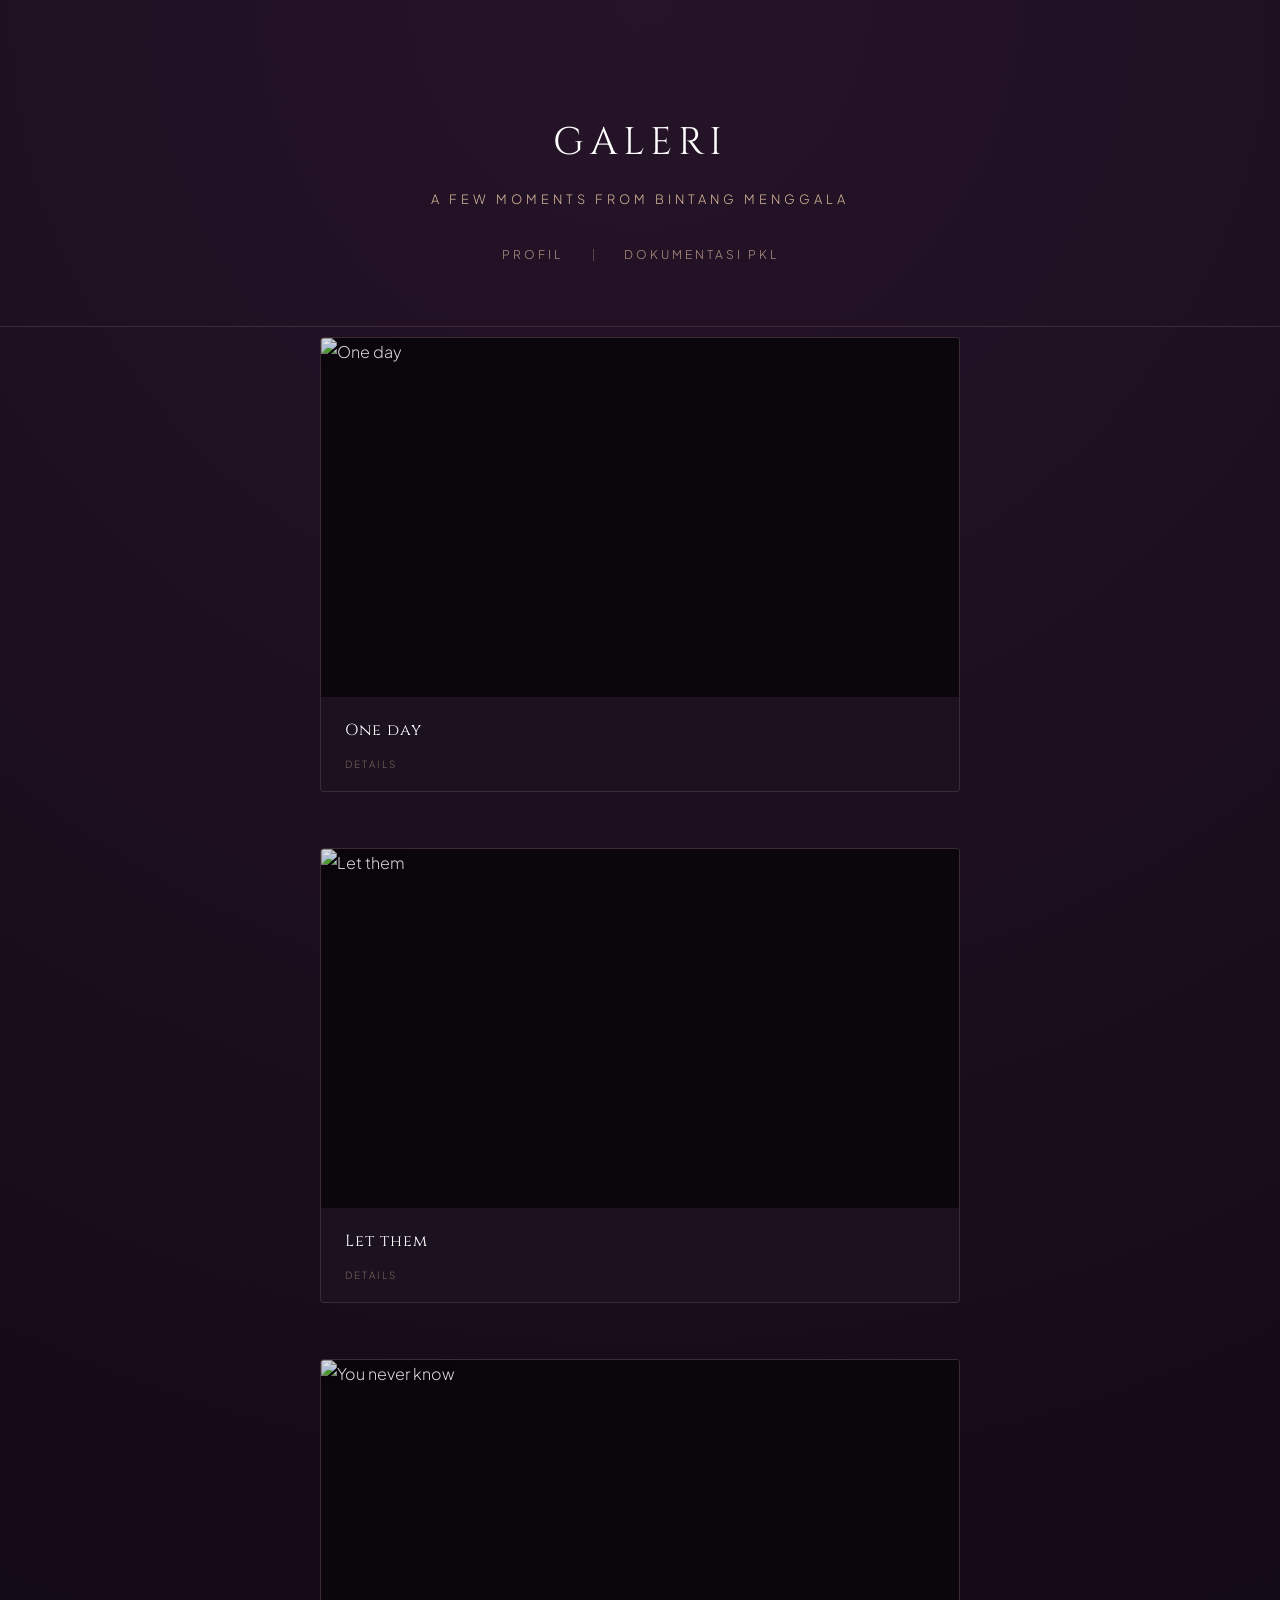
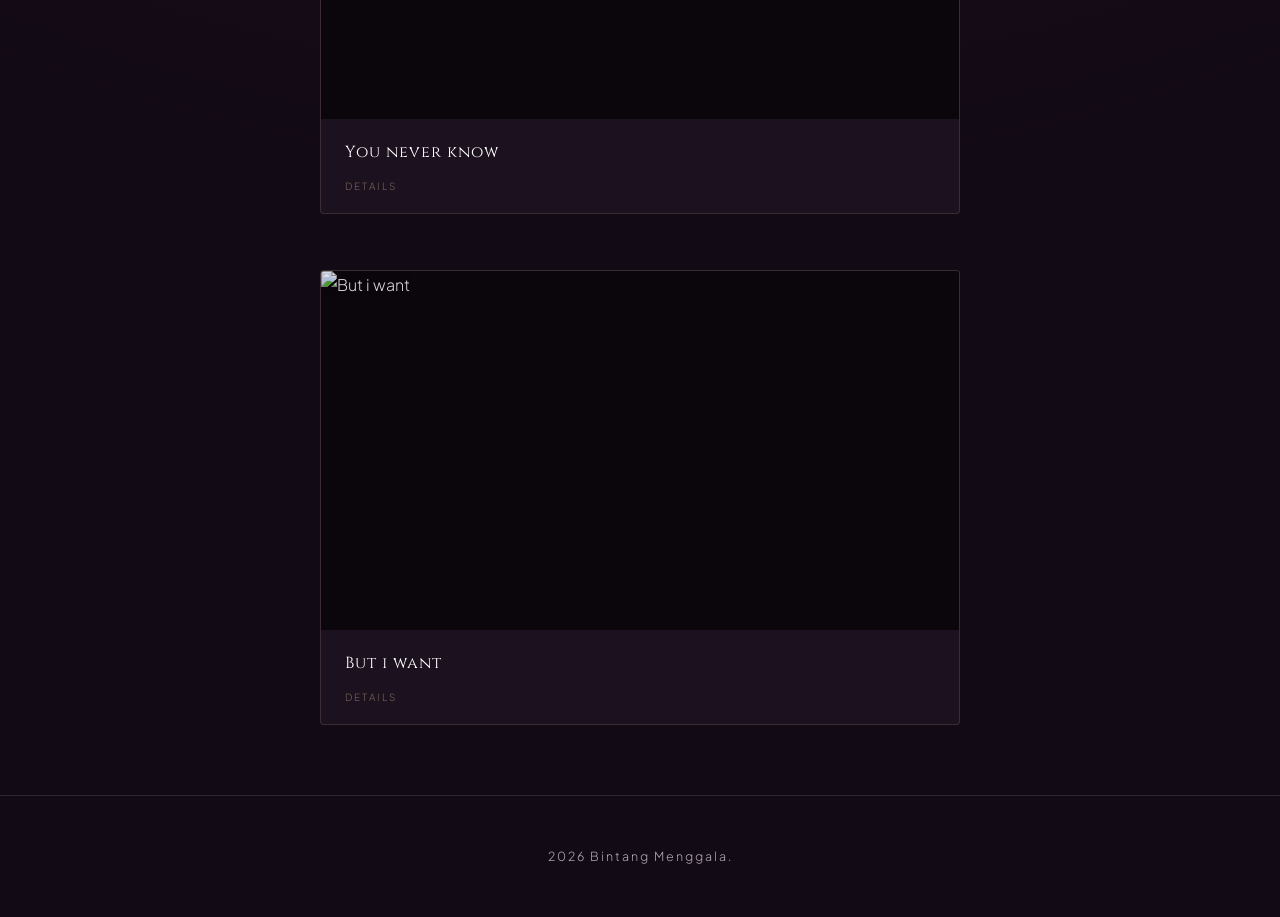
==== galeri.html @ 877e6354 "Add files via upload" ====
<!DOCTYPE html>
<html lang="id">
<head>
    <meta charset="UTF-8">
    <meta name="viewport" content="width=device-width, initial-scale=1.0">
    <title>Galeri — Bintang Menggala</title>

    <link rel="preconnect" href="https://fonts.googleapis.com">
    <link rel="preconnect" href="https://fonts.gstatic.com" crossorigin>
    <link href="https://fonts.googleapis.com/css2?family=Cinzel:wght@400&family=Plus+Jakarta+Sans:wght@300;400&display=swap" rel="stylesheet">

    <link rel="stylesheet" href="style.css">
</head>
<body>

    <header>
        <div class="container">
            <h1>GALERI</h1>
            <p>A few moments from Bintang Menggala</p>

            <nav class="header-nav" aria-label="Navigasi utama">
                <a href="index.html" class="btn-nav">Profil</a>
                <span class="nav-divider" aria-hidden="true"></span>
                <a href="https://bintangmenggala0-creator.github.io/PKL-BINTANG/" class="btn-nav" target="_blank" rel="noopener noreferrer">Dokumentasi PKL</a>
            </nav>
        </div>
    </header>

    <main class="container">
        <section class="gallery-section">
            <div class="gallery-grid" id="profile-gallery"></div>
        </section>
    </main>

    <div id="lightbox" class="lightbox-overlay">
        <div class="lightbox-container">
            <span id="lightbox-close" class="lightbox-close">&times;</span>
            <img id="lightbox-img" class="lightbox-img" src="" alt="Fullscreen Image">
            <div class="lightbox-caption">
                <h3 id="lightbox-title"></h3>
                <p id="lightbox-desc"></p>
            </div>
        </div>
    </div>

    <footer>
        <p>2026 Bintang Menggala.</p>
    </footer>

    <script src="data-gallery.js"></script>
    <script src="script.js"></script>
</body>
</html>
---- style.css ----
:root {
    --bg-dark: #120a14;
    --bg-card: #1c111e;
    --bg-card-hover: #241627;
    --accent-gold: #e6c8a5;
    --accent-gold-muted: rgba(230, 200, 165, 0.4);
    --border-gold: rgba(230, 200, 165, 0.15);
    --text-light: #f5f3f7;
    --text-muted: #b5a8b7;
    /* Luxury micro-interaction rhythm — slow, soft, deliberate */
    --ease-luxury: cubic-bezier(0.22, 1, 0.36, 1);
    --ease-luxury-out: cubic-bezier(0.16, 1, 0.3, 1);
    --dur-fast: 0.45s;
    --dur-base: 0.6s;
    --dur-slow: 0.85s;
}

* {
    margin: 0;
    padding: 0;
    box-sizing: border-box;
}

@media (min-width: 769px) {
    body {
        cursor: url('data:image/svg+xml;utf8,<svg xmlns="http://www.w3.org/2000/svg" width="20" height="20" viewBox="0 0 20 20"><circle cx="10" cy="10" r="7" fill="none" stroke="%23e6c8a5" stroke-width="1.5"/></svg>') 10 10, auto;
    }

    a, button, .profile-card, .detail-toggle, .card, .img-container, .lightbox-close {
        cursor: url('data:image/svg+xml;utf8,<svg xmlns="http://www.w3.org/2000/svg" width="26" height="26" viewBox="0 0 26 26"><circle cx="13" cy="13" r="10" fill="none" stroke="%23e6c8a5" stroke-width="2"/></svg>') 13 13, pointer !important;
    }
}

html {
    background-color: var(--bg-dark);
}

body {
    font-family: 'Plus Jakarta Sans', sans-serif;
    font-weight: 300;
    background-color: var(--bg-dark);
    color: var(--text-light);
    line-height: 1.7;
    overflow-x: hidden;
    background-image: radial-gradient(circle at 50% 0%, #261329 0%, var(--bg-dark) 70%);
}

.container {
    max-width: 1140px;
    margin: 0 auto;
    padding: 0 24px;
}

/* ── Header ── */
header {
    display: flex;
    flex-direction: column;
    justify-content: center;
    align-items: center;
    padding: 110px 0 55px;
    text-align: center;
    border-bottom: 1px solid var(--border-gold);
}

header h1 {
    font-family: 'Cinzel', serif;
    font-weight: 400;
    font-size: 2.4rem;
    letter-spacing: 6px;
    color: #ffffff;
    text-transform: uppercase;
}

header p {
    color: var(--accent-gold);
    letter-spacing: 4px;
    font-size: 0.8rem;
    margin-top: 14px;
    text-transform: uppercase;
    font-weight: 300;
    opacity: 0.9;
}

/* ── Profile card ── */
.profile-section {
    padding: 70px 0 35px;
}

.profile-card {
    background: var(--bg-card);
    border: 1px solid var(--border-gold);
    border-radius: 4px;
    padding: 48px;
    position: relative;
    box-shadow: 0 20px 50px rgba(0, 0, 0, 0.4);
    transition: border-color var(--dur-base) var(--ease-luxury),
                background-color var(--dur-base) var(--ease-luxury);
}

.profile-card::before {
    content: '';
    position: absolute;
    top: 0;
    left: 50%;
    transform: translateX(-50%);
    width: 80px;
    height: 2px;
    background: linear-gradient(90deg, transparent, var(--accent-gold), transparent);
}

.profile-card h2 {
    font-family: 'Cinzel', serif;
    font-weight: 400;
    color: var(--accent-gold);
    margin-bottom: 20px;
    font-size: 1.35rem;
    letter-spacing: 3px;
    text-transform: uppercase;
    text-align: center;
}

.profile-card p {
    font-size: 0.95rem;
    color: var(--text-light);
    line-height: 1.8;
    font-weight: 300;
    text-align: center;
    max-width: 780px;
    margin: 0 auto;
}

/* ── Detail toggle section ── */
.detail-section {
    padding: 20px 0 110px;
}

.detail-block {
    max-width: 780px;
    margin: 0 auto;
    padding: 40px 0;
    border-bottom: 1px solid var(--border-gold);
}

.detail-title {
    font-family: 'Cinzel', serif;
    font-weight: 400;
    font-size: 1.15rem;
    letter-spacing: 3px;
    text-transform: uppercase;
    color: var(--accent-gold);
    margin-bottom: 16px;
}

/* Toggle — teks gold, tanpa background, animasi halus tempo sedang */
.detail-toggle {
    display: inline-flex;
    align-items: center;
    gap: 10px;
    background: transparent;
    border: none;
    padding: 0;
    margin: 0 0 4px;
    font-family: inherit;
    font-size: 0.7rem;
    letter-spacing: 2.5px;
    text-transform: uppercase;
    color: var(--accent-gold);
    opacity: 0.6;
    cursor: pointer;
    outline: none;
    transition: opacity var(--dur-base) var(--ease-luxury),
                letter-spacing var(--dur-slow) var(--ease-luxury);
}

.detail-toggle:hover,
.detail-toggle:focus-visible {
    opacity: 1;
    letter-spacing: 3px;
}

.detail-toggle-icon {
    display: inline-block;
    width: 10px;
    height: 10px;
    border-right: 1px solid var(--accent-gold);
    border-bottom: 1px solid var(--accent-gold);
    transform: rotate(45deg);
    transition: transform var(--dur-base) var(--ease-luxury);
    margin-top: -3px;
}

.detail-block.is-open .detail-toggle {
    opacity: 0.9;
}

.detail-block.is-open .detail-toggle-icon {
    transform: rotate(-135deg);
    margin-top: 2px;
}

/* Konten deskripsi — collapsed by default, muncul ke bawah saat toggle dibuka */
.detail-content {
    max-height: 0;
    opacity: 0;
    overflow: hidden;
    margin-top: 0;
    transition: max-height var(--dur-slow) var(--ease-luxury),
                opacity var(--dur-base) var(--ease-luxury),
                margin-top var(--dur-base) var(--ease-luxury);
}

.detail-block.is-open .detail-content {
    max-height: 420px;
    opacity: 1;
    margin-top: 22px;
}

.detail-content p {
    font-size: 0.92rem;
    color: var(--text-light);
    line-height: 1.8;
    font-weight: 300;
}

/* ── Mini gallery cards (16:9, pop reveal desc) ── */
.gallery-section {
    padding: 10px 0 70px;
}

.gallery-heading {
    font-family: 'Cinzel', serif;
    font-weight: 400;
    text-align: center;
    font-size: 1.1rem;
    letter-spacing: 3px;
    text-transform: uppercase;
    color: var(--accent-gold);
    margin-bottom: 36px;
}

.gallery-grid {
    display: flex;
    flex-direction: column;
    align-items: center;
    gap: 56px;
}

.gallery-grid .card {
    width: 100%;
    max-width: 640px;
}

.card {
    background: var(--bg-card);
    border: 1px solid var(--border-gold);
    border-radius: 4px;
    overflow: hidden;
    display: flex;
    flex-direction: column;
    transition: border-color var(--dur-base) var(--ease-luxury),
                background-color var(--dur-base) var(--ease-luxury),
                transform var(--dur-slow) var(--ease-luxury);
}

.card:hover {
    transform: translateY(-2px);
    border-color: rgba(230, 200, 165, 0.35);
    background-color: var(--bg-card-hover);
}

.img-container {
    width: 100%;
    aspect-ratio: 16 / 9;
    overflow: hidden;
    position: relative;
    background: #0b050c;
    cursor: pointer;
}

.img-container img {
    width: 100%;
    height: 100%;
    object-fit: cover;
    object-position: center;
    transition: transform var(--dur-slow) var(--ease-luxury),
                opacity var(--dur-base) var(--ease-luxury);
    opacity: 0.88;
}

.card:hover .img-container img {
    transform: scale(1.015);
    opacity: 1;
}

.card-content {
    padding: 20px 24px 18px;
    cursor: pointer;
    transition: padding var(--dur-base) var(--ease-luxury);
}

.card.is-expanded .card-content {
    padding-bottom: 22px;
}

.card-title {
    font-family: 'Cinzel', serif;
    font-weight: 400;
    font-size: 1rem;
    color: #ffffff;
    letter-spacing: 1px;
    margin-bottom: 0;
    transition: margin-bottom var(--dur-base) var(--ease-luxury);
}

/* Mystery reveal — deskripsi hidden, muncul saat card-content diklik */
.card-desc {
    font-size: 0.82rem;
    color: var(--text-muted);
    line-height: 1.7;
    font-weight: 300;
    max-height: 0;
    opacity: 0;
    overflow: hidden;
    margin-top: 0;
    transition: max-height var(--dur-slow) var(--ease-luxury),
                opacity var(--dur-base) var(--ease-luxury),
                margin-top var(--dur-base) var(--ease-luxury);
}

.card.is-expanded .card-title {
    margin-bottom: 10px;
}

.card.is-expanded .card-desc {
    max-height: 200px;
    opacity: 1;
}

.card-content::after {
    content: "Details";
    display: block;
    margin-top: 12px;
    font-size: 0.62rem;
    letter-spacing: 2px;
    text-transform: uppercase;
    color: var(--accent-gold);
    opacity: 0.45;
    transition: opacity var(--dur-base) var(--ease-luxury);
}

.card.is-expanded .card-content::after {
    content: "Close";
    opacity: 0.7;
}

/* ── Navbar bawah (link Album & dokumentasi PKL) ── */
.footer-nav-section {
    padding: 40px 0 60px;
    border-top: 1px solid var(--border-gold);
}

.header-nav {
    display: flex;
    justify-content: center;
    align-items: center;
    gap: 0;
    margin-top: 28px;
    flex-wrap: nowrap;
}

.nav-divider {
    display: block;
    width: 1px;
    height: 12px;
    background: var(--accent-gold);
    opacity: 0.28;
    margin: 0 28px;
    flex-shrink: 0;
}

.btn-nav {
    display: inline-flex;
    align-items: center;
    justify-content: center;
    color: var(--accent-gold);
    border: none;
    background: transparent;
    padding: 6px 2px;
    border-radius: 0;
    text-decoration: none;
    font-size: 0.75rem;
    letter-spacing: 3px;
    text-transform: uppercase;
    font-weight: 300;
    opacity: 0.7;
    transition: opacity var(--dur-base) var(--ease-luxury),
                letter-spacing var(--dur-slow) var(--ease-luxury),
                color var(--dur-base) var(--ease-luxury);
}

.btn-nav:hover,
.btn-nav:focus-visible {
    opacity: 1;
    letter-spacing: 3.5px;
    color: var(--accent-gold);
}

/* ── Footer ── */
footer {
    text-align: center;
    padding: 50px 0;
    border-top: 1px solid var(--border-gold);
    color: var(--text-muted);
    font-size: 0.78rem;
    letter-spacing: 2px;
    font-weight: 300;
}

/* ── Responsive ── */
@media (max-width: 768px) {
    header {
        padding: 90px 0 45px;
    }

    header h1 {
        font-size: 1.8rem;
        letter-spacing: 4px;
    }

    .profile-card {
        padding: 30px 24px;
    }

    .detail-title {
        font-size: 1.05rem;
    }

    .gallery-grid {
        gap: 40px;
    }

    .gallery-grid .card {
        max-width: 100%;
    }

    .header-nav {
        flex-wrap: wrap;
        row-gap: 14px;
    }

    .nav-divider {
        margin: 0 18px;
        height: 11px;
    }

    .btn-nav {
        letter-spacing: 2.5px;
        font-size: 0.72rem;
    }
}

/* ── Lightbox (bukan fullscreen — foto dibesarkan di tengah, background blur) ── */
.lightbox-overlay {
    position: fixed;
    top: 0;
    left: 0;
    width: 100vw;
    height: 100vh;
    background-color: rgba(12, 6, 13, 0.75);
    backdrop-filter: blur(15px);
    -webkit-backdrop-filter: blur(15px);
    z-index: 999999;
    display: flex;
    justify-content: center;
    align-items: center;
    opacity: 0;
    visibility: hidden;
    transition: opacity var(--dur-base) var(--ease-luxury),
                visibility var(--dur-base) var(--ease-luxury);
    padding: 20px;
}

.lightbox-overlay.active {
    opacity: 1;
    visibility: visible;
}

.lightbox-container {
    max-width: 90%;
    max-height: 85vh;
    display: flex;
    flex-direction: column;
    align-items: center;
    position: relative;
}

.lightbox-img {
    max-width: 100%;
    max-height: 80vh;
    object-fit: contain;
    border: 1px solid var(--accent-gold-muted);
    box-shadow: 0 0 50px rgba(0, 0, 0, 0.8);
    border-radius: 4px;
}

.lightbox-close {
    position: absolute;
    top: -42px;
    right: 0;
    color: var(--accent-gold);
    font-size: 2rem;
    cursor: pointer;
    line-height: 1;
    transition: color var(--dur-base) var(--ease-luxury),
                transform var(--dur-base) var(--ease-luxury);
}

.lightbox-close:hover {
    color: #ffffff;
    transform: scale(1.06);
}

.lightbox-caption {
    margin-top: 20px;
    text-align: center;
    max-width: 600px;
}

.lightbox-caption h3 {
    font-family: 'Cinzel', serif;
    color: var(--accent-gold);
    font-size: 1.2rem;
    letter-spacing: 2px;
    margin-bottom: 6px;
}

.lightbox-caption p {
    font-size: 0.85rem;
    color: var(--text-muted);
    font-weight: 300;
}
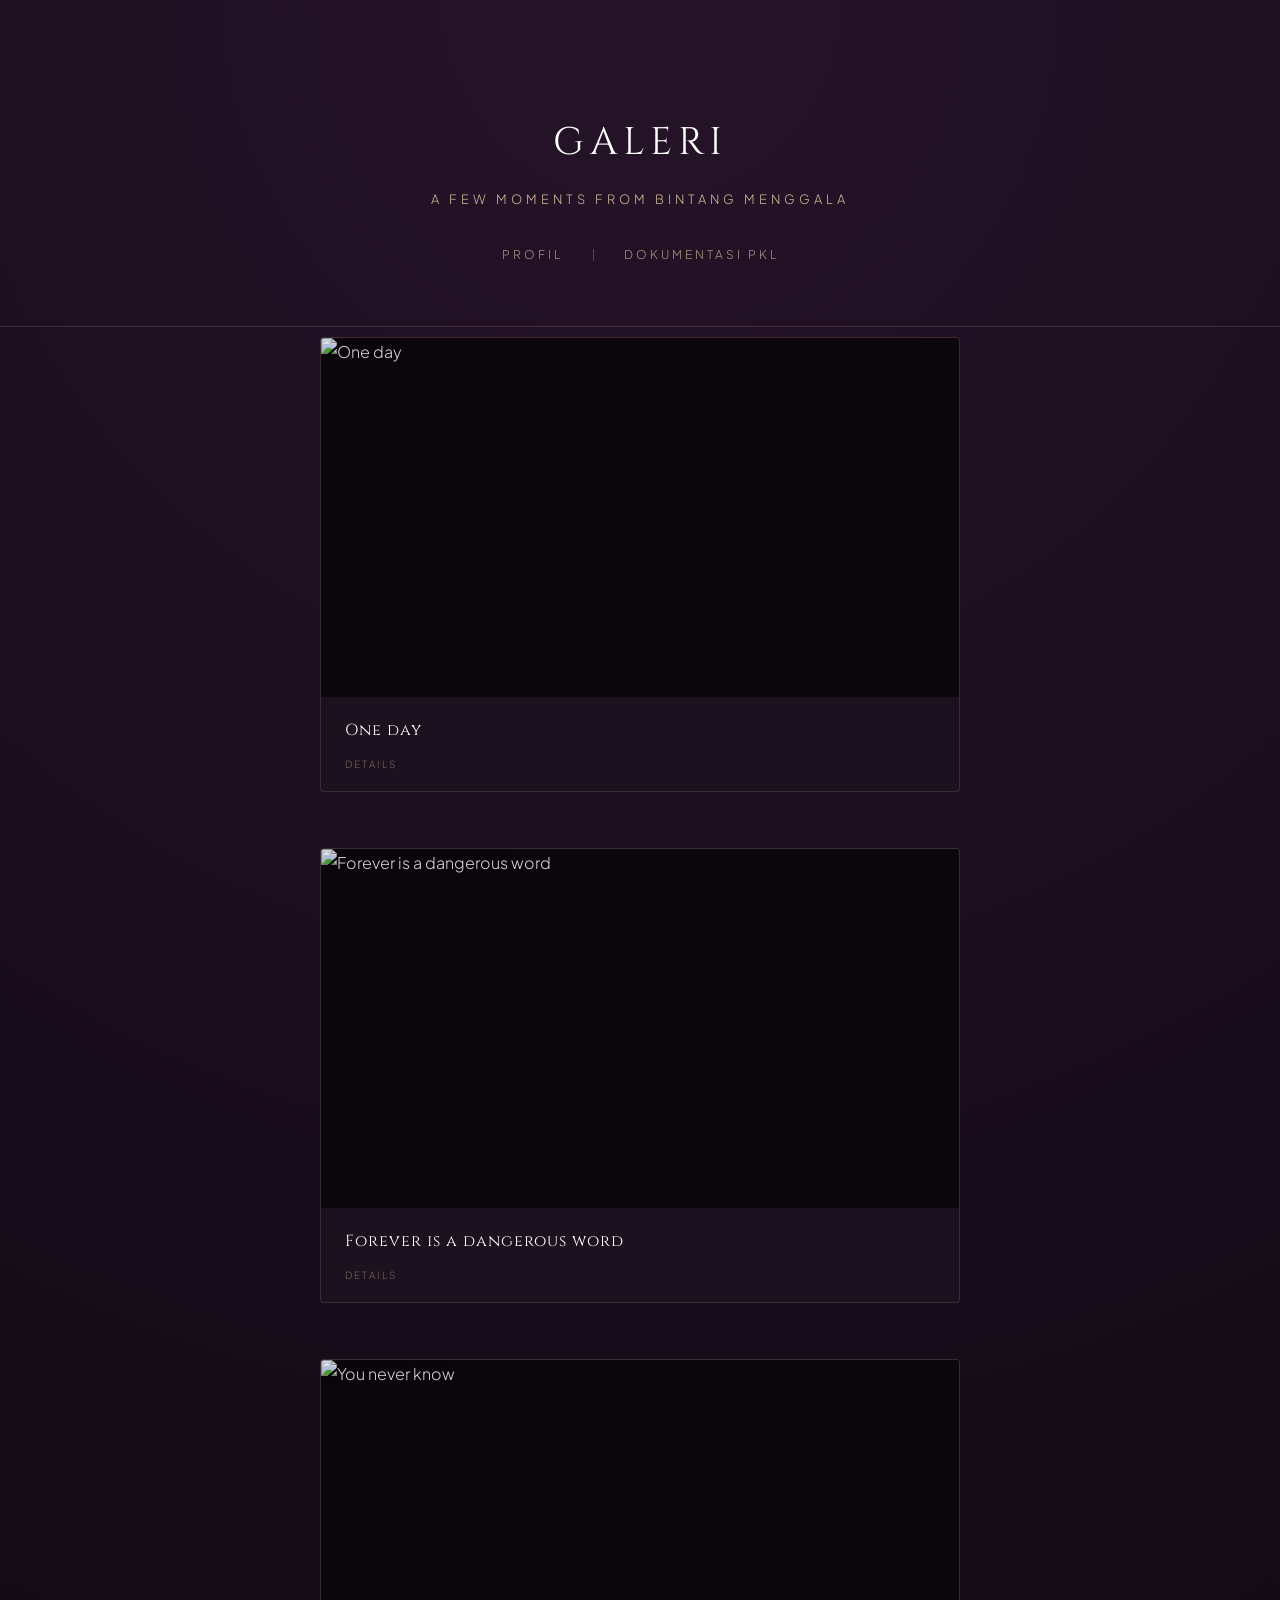
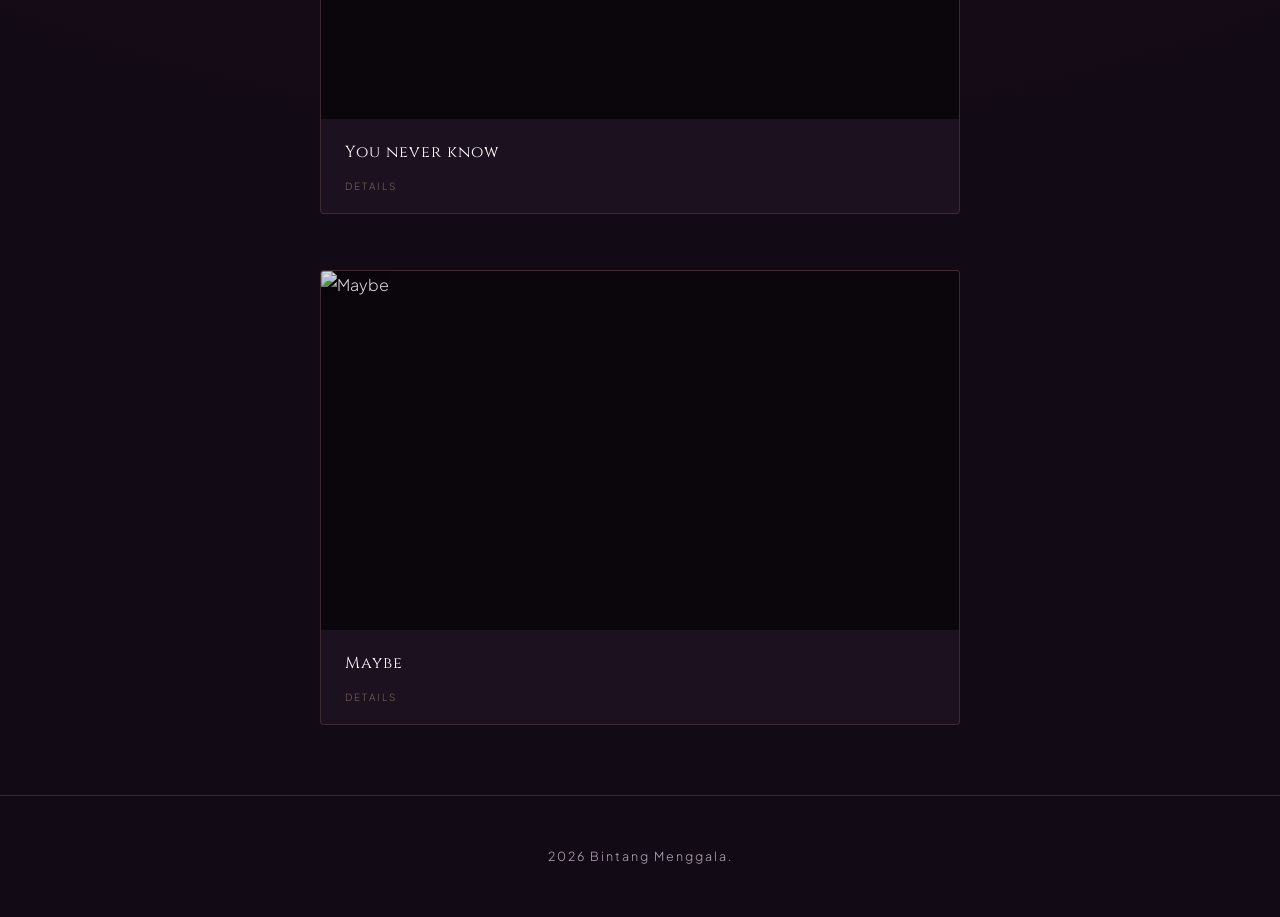
==== commit 71ac0ef0: "Add files via upload" ====
--- a/galeri.html
+++ b/galeri.html
@@ -47,6 +47,7 @@
         <p>2026 Bintang Menggala.</p>
     </footer>
 
+    <script src="page-transition.js"></script>
     <script src="data-gallery.js"></script>
     <script src="script.js"></script>
 </body>
--- a/style.css
+++ b/style.css
@@ -13,6 +13,7 @@
     --dur-fast: 0.45s;
     --dur-base: 0.6s;
     --dur-slow: 0.85s;
+    --dur-page: 1.1s; /* transisi antar halaman — lebih lambat, tidak terburu-buru */
 }
 
 * {
@@ -43,6 +44,16 @@
     line-height: 1.7;
     overflow-x: hidden;
     background-image: radial-gradient(circle at 50% 0%, #261329 0%, var(--bg-dark) 70%);
+    opacity: 0;
+    transition: opacity var(--dur-page) var(--ease-luxury);
+}
+
+body.is-visible {
+    opacity: 1;
+}
+
+body.is-leaving {
+    opacity: 0;
 }
 
 .container {
@@ -83,18 +94,14 @@
 
 /* ── Profile card ── */
 .profile-section {
-    padding: 70px 0 35px;
+    padding: 70px 0 70px;
+    border-bottom: 1px solid var(--border-gold);
 }
 
 .profile-card {
-    background: var(--bg-card);
-    border: 1px solid var(--border-gold);
-    border-radius: 4px;
-    padding: 48px;
     position: relative;
-    box-shadow: 0 20px 50px rgba(0, 0, 0, 0.4);
-    transition: border-color var(--dur-base) var(--ease-luxury),
-                background-color var(--dur-base) var(--ease-luxury);
+    text-align: center;
+    padding: 30px 0;
 }
 
 .profile-card::before {
@@ -122,11 +129,12 @@
 .profile-card p {
     font-size: 0.95rem;
     color: var(--text-light);
-    line-height: 1.8;
-    font-weight: 300;
-    text-align: center;
-    max-width: 780px;
+    line-height: 2;
+    font-weight: 300;
+    text-align: center;
+    max-width: 600px;
     margin: 0 auto;
+    text-wrap: balance;
 }
 
 /* ── Detail toggle section ── */
@@ -137,7 +145,7 @@
 .detail-block {
     max-width: 780px;
     margin: 0 auto;
-    padding: 40px 0;
+    padding: 64px 0 40px;
     border-bottom: 1px solid var(--border-gold);
 }
 
@@ -185,7 +193,7 @@
     border-right: 1px solid var(--accent-gold);
     border-bottom: 1px solid var(--accent-gold);
     transform: rotate(45deg);
-    transition: transform var(--dur-base) var(--ease-luxury);
+    transition: transform 0.6s var(--ease-luxury);
     margin-top: -3px;
 }
 
@@ -200,22 +208,24 @@
 
 /* Konten deskripsi — collapsed by default, muncul ke bawah saat toggle dibuka */
 .detail-content {
-    max-height: 0;
+    display: grid;
+    grid-template-rows: 0fr;
     opacity: 0;
-    overflow: hidden;
     margin-top: 0;
-    transition: max-height var(--dur-slow) var(--ease-luxury),
-                opacity var(--dur-base) var(--ease-luxury),
-                margin-top var(--dur-base) var(--ease-luxury);
+    transition: grid-template-rows 0.6s var(--ease-luxury),
+                opacity 0.6s var(--ease-luxury),
+                margin-top 0.6s var(--ease-luxury);
 }
 
 .detail-block.is-open .detail-content {
-    max-height: 420px;
+    grid-template-rows: 1fr;
     opacity: 1;
     margin-top: 22px;
 }
 
 .detail-content p {
+    overflow: hidden;
+    min-height: 0;
     font-size: 0.92rem;
     color: var(--text-light);
     line-height: 1.8;
@@ -428,7 +438,7 @@
     }
 
     .profile-card {
-        padding: 30px 24px;
+        padding-top: 24px;
     }
 
     .detail-title {
@@ -539,3 +549,117 @@
     color: var(--text-muted);
     font-weight: 300;
 }
+
+/* ── Section nav title-link (hub page: I. Past, II. Present, dst — pengganti toggle) ── */
+.detail-title-link {
+    display: inline-block;
+    text-decoration: none;
+}
+
+.detail-title-link .detail-title {
+    margin-bottom: 0;
+    transition: opacity var(--dur-base) var(--ease-luxury),
+                letter-spacing var(--dur-slow) var(--ease-luxury);
+}
+
+.detail-title-link:hover .detail-title,
+.detail-title-link:focus-visible .detail-title {
+    opacity: 0.7;
+    letter-spacing: 4px;
+}
+
+/* ── Timeline "IV. Thoughts" — tipis, elegan, tidak bold ── */
+.timeline-section {
+    padding: 20px 0 100px;
+}
+
+.timeline {
+    position: relative;
+    max-width: 680px;
+    margin: 0 auto;
+    padding-left: 30px;
+}
+
+.timeline::before {
+    content: '';
+    position: absolute;
+    left: 5px;
+    top: 6px;
+    bottom: 6px;
+    width: 1px;
+    background: var(--border-gold);
+}
+
+.timeline-item {
+    position: relative;
+    padding: 0 0 44px 0;
+}
+
+.timeline-item:last-child {
+    padding-bottom: 0;
+}
+
+.timeline-item::before {
+    content: '';
+    position: absolute;
+    left: -30px;
+    top: 6px;
+    width: 6px;
+    height: 6px;
+    border-radius: 50%;
+    background: var(--accent-gold);
+    opacity: 0.7;
+}
+
+.timeline-date {
+    display: block;
+    font-size: 0.68rem;
+    letter-spacing: 2px;
+    text-transform: uppercase;
+    font-weight: 300;
+    color: var(--accent-gold);
+    opacity: 0.75;
+    margin-bottom: 10px;
+}
+
+.timeline-card-inner {
+    border: 1px solid var(--border-gold);
+    border-radius: 3px;
+    padding: 18px 22px;
+    background: transparent;
+    transition: border-color var(--dur-base) var(--ease-luxury);
+}
+
+.timeline-card-inner:hover {
+    border-color: rgba(230, 200, 165, 0.3);
+}
+
+.timeline-card {
+    font-size: 0.9rem;
+    font-weight: 300;
+    color: var(--text-light);
+    line-height: 1.8;
+}
+
+.timeline-loading,
+.timeline-error {
+    text-align: center;
+    font-size: 0.85rem;
+    color: var(--text-muted);
+    font-weight: 300;
+    letter-spacing: 0.5px;
+}
+
+@media (max-width: 768px) {
+    .timeline {
+        padding-left: 24px;
+    }
+
+    .timeline-item::before {
+        left: -24px;
+    }
+
+    .timeline-card-inner {
+        padding: 15px 18px;
+    }
+}
